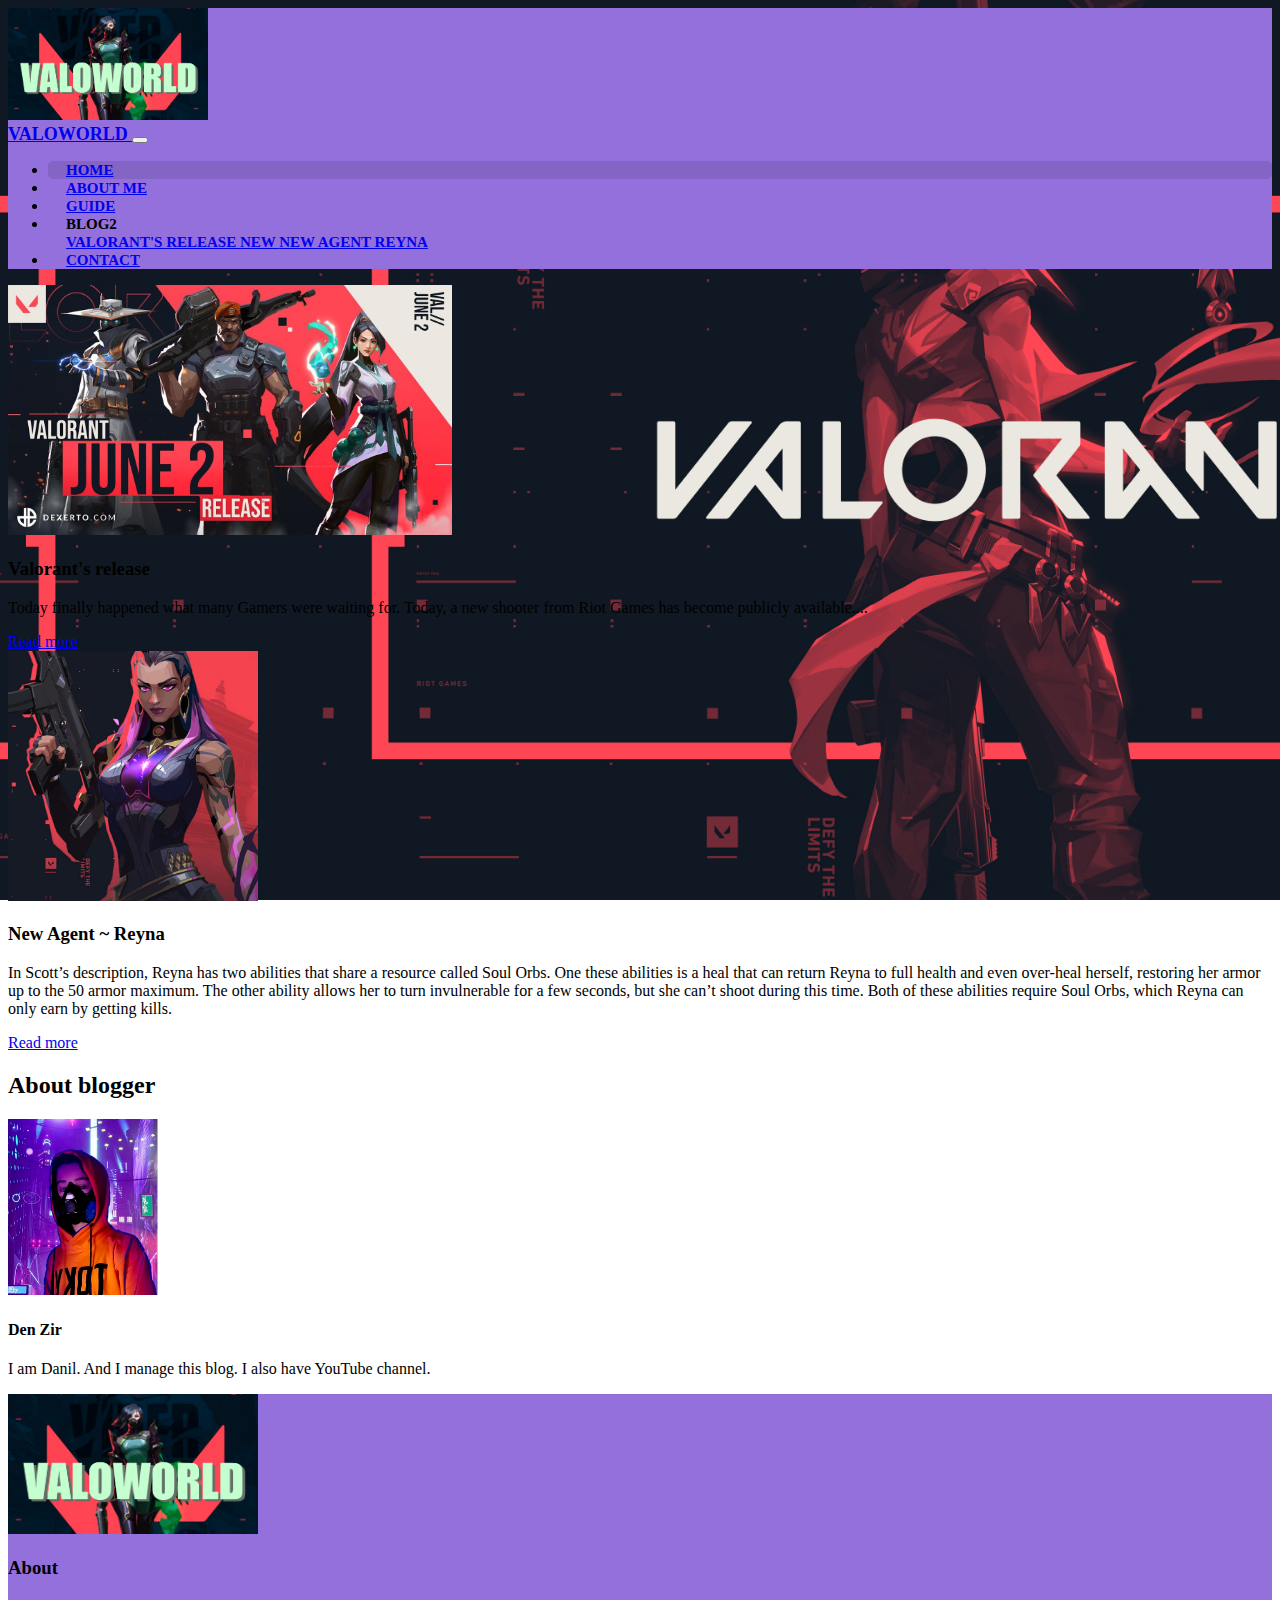
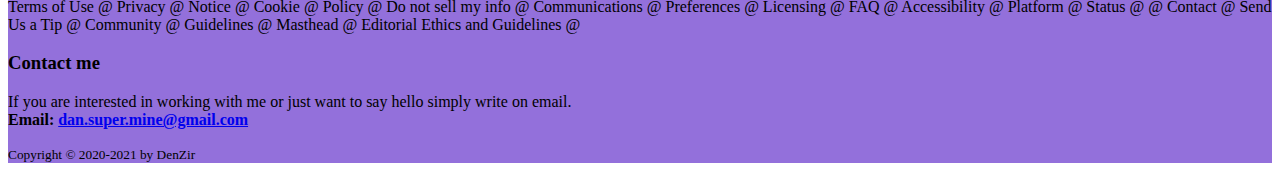
==== index.html @ 90e532aa "start" ====
<!DOCTYPE html>
<html lang="en">
<head>
  <meta charset="UTF-8">
  <link rel="stylesheet" type="text/css" href="css/style.css">
  <!-- Favicon -->
  <link rel="stylesheet" href="https://use.fontawesome.com/releases/v5.6.3/css/all.css" integrity="sha384-UHRtZLI+pbxtHCWp1t77Bi1L4ZtiqrqD80Kn4Z8NTSRyMA2Fd33n5dQ8lWUE00s/" crossorigin="anonymous">
  <link rel="icon" href="img/favicon.ico" type="image/x-icon">
  <link rel="stylesheet" href="https://stackpath.bootstrapcdn.com/bootstrap/4.5.0/css/bootstrap.min.css" integrity="sha384-9aIt2nRpC12Uk9gS9baDl411NQApFmC26EwAOH8WgZl5MYYxFfc+NcPb1dKGj7Sk" crossorigin="anonymous">

  <title>VALOWORLD</title>
</head>
<body>
 <header>
   <div class="shadow-sm rounded">
         <img class="d-block mx-auto" src="img/logo.png" width="200" draggable="false" alt="Logo">
       </div>
       <!-- Navbar -->
          <nav class="navbar navbar-expand-lg navbar-dark">
            <div class="container">
              <a class="navbar-brand mr-5" href="#">
                <i class="fas fa-gamepad"></i>
                VALOWORLD
              <i class="fas fa-gamepad"></i></a>
              <button class="navbar-toggler" type="button" data-toggle="collapse" data-target="#navbarSupportedContent" aria-controls="navbarSupportedContent" ariaexpanded="false" aria-label="Toggle navigation">
                <span class="navbar-toggler-icon"></span>
              </button>

            </div>
            <!-- menu -->
       <div class="collapse navbar-collapse" id="navbarSupportedContent">
         <ul class="navbar-nav mr-auto">
           <li class="nav-item active">
             <a class="nav-link" href="index.html">
               <i class="fab fa-steam"></i>
               Home</a>
           </li>
           <li class="nav-item">
             <a class="nav-link" href="me.html">
               <i class="far fa-address-card"></i>
               About me</a>
           </li>
           <li class="nav-item">
             <a class="nav-link" href="gd.html">
               <i class="fas fa-sliders-h"></i>
               GUIDE</a>
           </li>
           <!-- dropdown menu -->
           <li class="nav-item dropdown">
             <a class="nav-link dropdown-toggle" data-toggle="dropdown" aria-haspopup="true" aria-expanded="false">
               Blog<span class="badge badge-danger ml-2">2</span>
             </a>
             <div class="dropdown-menu" id="custom-dropdown-menu">
               <a class="dropdown-item" href="val.html">
                 Valorant's release
                 <span class="badge badge-secondary badge-info ml-2">
                   New
                 </span>
               </a>
               <a class="dropdown-item" href="val2.html">New Agent Reyna</a>
             </div>
           </li>
           <li class="nav-item">
             <a class="nav-link" href="contact.html">
               <i class="fas fa-phone"></i>
               Contact</a>
           </li>
         </ul>
       </div>
       <!-- /menu -->
          </nav>
 </header>

 <main class="pt-3">

   <div class="container">
         <div class="row">

              <div class="col-md-9">
                  <!-- Spider-Man -->
                  <div class="card flex-md-row mb-4 border-light shadow-sm h-md-250">
                    <img class="card-img-left flex-auto d-none d-md-block" height="250" src="img/val.jpg" alt="Card imagecap">
                    <div class="card-body d-flex flex-column align-items-start">
                      <h3 class="card-title mb-0">
                      Valorant's release
                      </h3>
                      <p class="card-text mb-auto">
                        Today finally happened what many Gamers were waiting for.
                        Today, a new shooter from Riot Games has become publicly available....
                      </p>
                      <a href="val.html" class="btn btn-warning">Read more</a>
                    </div>
                  </div>
                <div class="col-md-9">
                    <!-- Spider-Man -->
                    <div class="card flex-md-row mb-4 border-light shadow-sm h-md-250">
                      <img class="card-img-left flex-auto d-none d-md-block" height="250" src="img/r.jpg" alt="reyna">
                      <div class="card-body d-flex flex-column align-items-start">
                        <h3 class="card-title mb-0">
                        New Agent ~  Reyna
                        </h3>
                        <p class="card-text mb-auto">
                        In Scott’s description, Reyna has two abilities that share a resource called Soul Orbs.
                        One these abilities is a heal that can return Reyna to full health and even over-heal herself, restoring her armor up to the 50 armor maximum.
                        The other ability allows her to turn invulnerable for a few seconds, but she can’t shoot during this time.
                        Both of these abilities require Soul Orbs, which Reyna can only earn by getting kills.
                        </p>
                        <a href="val2.html" class="btn btn-warning">Read more</a>
                      </div>
                    </div>
                </div>




                </div>
                <!-- ASIDE -->
                  <div class="col-md-3 mx-auto mb-3 text-center card flex-md-row mb-4 border-light shadow-sm h-md-250">
                    <div class="blog-sidebar p-2 shadow-sm rounded border-light shadow-sm ">
                      <!-- About -->
                      <h2>About blogger</h2>
                      <img src="img/a.png" class="img-fluid rounded-circle" width="150" alt="Rob Smith">
                      <h4>Den Zir</h4>
                      <p>
                        I am Danil. And I manage this blog. I also have YouTube channel.
                      </p>

                    </div>
            </div>
      </div>


 </main>
<div class=" border-light shadow-sm p-2">
  <footer class="border-top">
    <!-- Logo - About - Contact -->
    <div class="row py-3 text-light">

      <!-- Logo -->
      <div class="col-md-4">
        <img src="img/logo.png" alt="Logo" width="250" class="img-fluid">
      </div>

      <!-- About -->
      <div class="col-md-4">
        <h3>About</h3>
        <p>
          Terms of Use @ Privacy @ Notice @ Cookie @ Policy @ Do not sell my info @ Communications @ Preferences @ Licensing @ FAQ @ Accessibility @ Platform @ Status @
          @ Contact @ Send Us a Tip @ Community @ Guidelines @ Masthead @ Editorial Ethics and Guidelines @
        </p>
      </div>

        <!-- Contact me -->
        <div class="col-md-4">
          <h3>Contact me</h3>
          <p>
            If you are interested in working with
            me or just want to say hello simply
            write on email.
            <br>
            <strong>Email: <a href="#" class="text-white">dan.super.mine@gmail.com</a></strong>
          </p>
        </div>

    </div>

    <!-- Copyright -->
    <!-- Copyright -->
    <div class="row py-3 d-flex justify-content-center border-top">
      <small class="d-block text-light">
        Copyright &copy; 2020-2021 by DenZir
      </small>
    </div>
 </div>
 <script src="https://code.jquery.com/jquery-3.3.1.slim.min.js" integrity="sha384-q8i/X+965DzO0rT7abK41JStQIAqVgRVzpbzo5smXKp4YfRvH+8abtTE1Pi6jizo" crossorigin="anonymous"></script>
 <script src="https://cdnjs.cloudflare.com/ajax/libs/popper.js/1.14.6/umd/popper.min.js" integrity="sha384-wHAiFfRlMFy6i5SRaxvfOCifBUQy1xHdJ/yoi7FRNXMRBu5WHdZYu1hA6ZOblgut" crossorigin="anonymous"></script>
 <script src="https://stackpath.bootstrapcdn.com/bootstrap/4.2.1/js/bootstrap.min.js" integrity="sha384-B0UglyR+jN6CkvvICOB2joaf5I4l3gm9GU6Hc1og6Ls7i6U/mkkaduKaBhlAXv9k" crossorigin="anonymous"></script>
</body>
</html>
---- css/style.css ----
header , footer{
  background-color: #9370DB;
}
body {
  background-image: url('../img/bg.jpg');
  background-size: cover;
  background-attachment: fixed;
  background-position: 200px 50px;
}
.navbar-brand {
 font-size: 18px;
 font-weight: 600;
}
.nav-link, .dropdown-item {
 font-size: 15px;
 font-weight: 600;
 text-transform: uppercase;
}
nav li {
 padding: 0 18px;
}
nav li.active, nav li.active:before {
 background-color: rgba(0, 0, 0, 0.1);
 border-radius: 5px;
}
.carousel a:hover {
 background: rgba(255, 255, 255, 0.2);
}
.kl{
  position: relative;
}
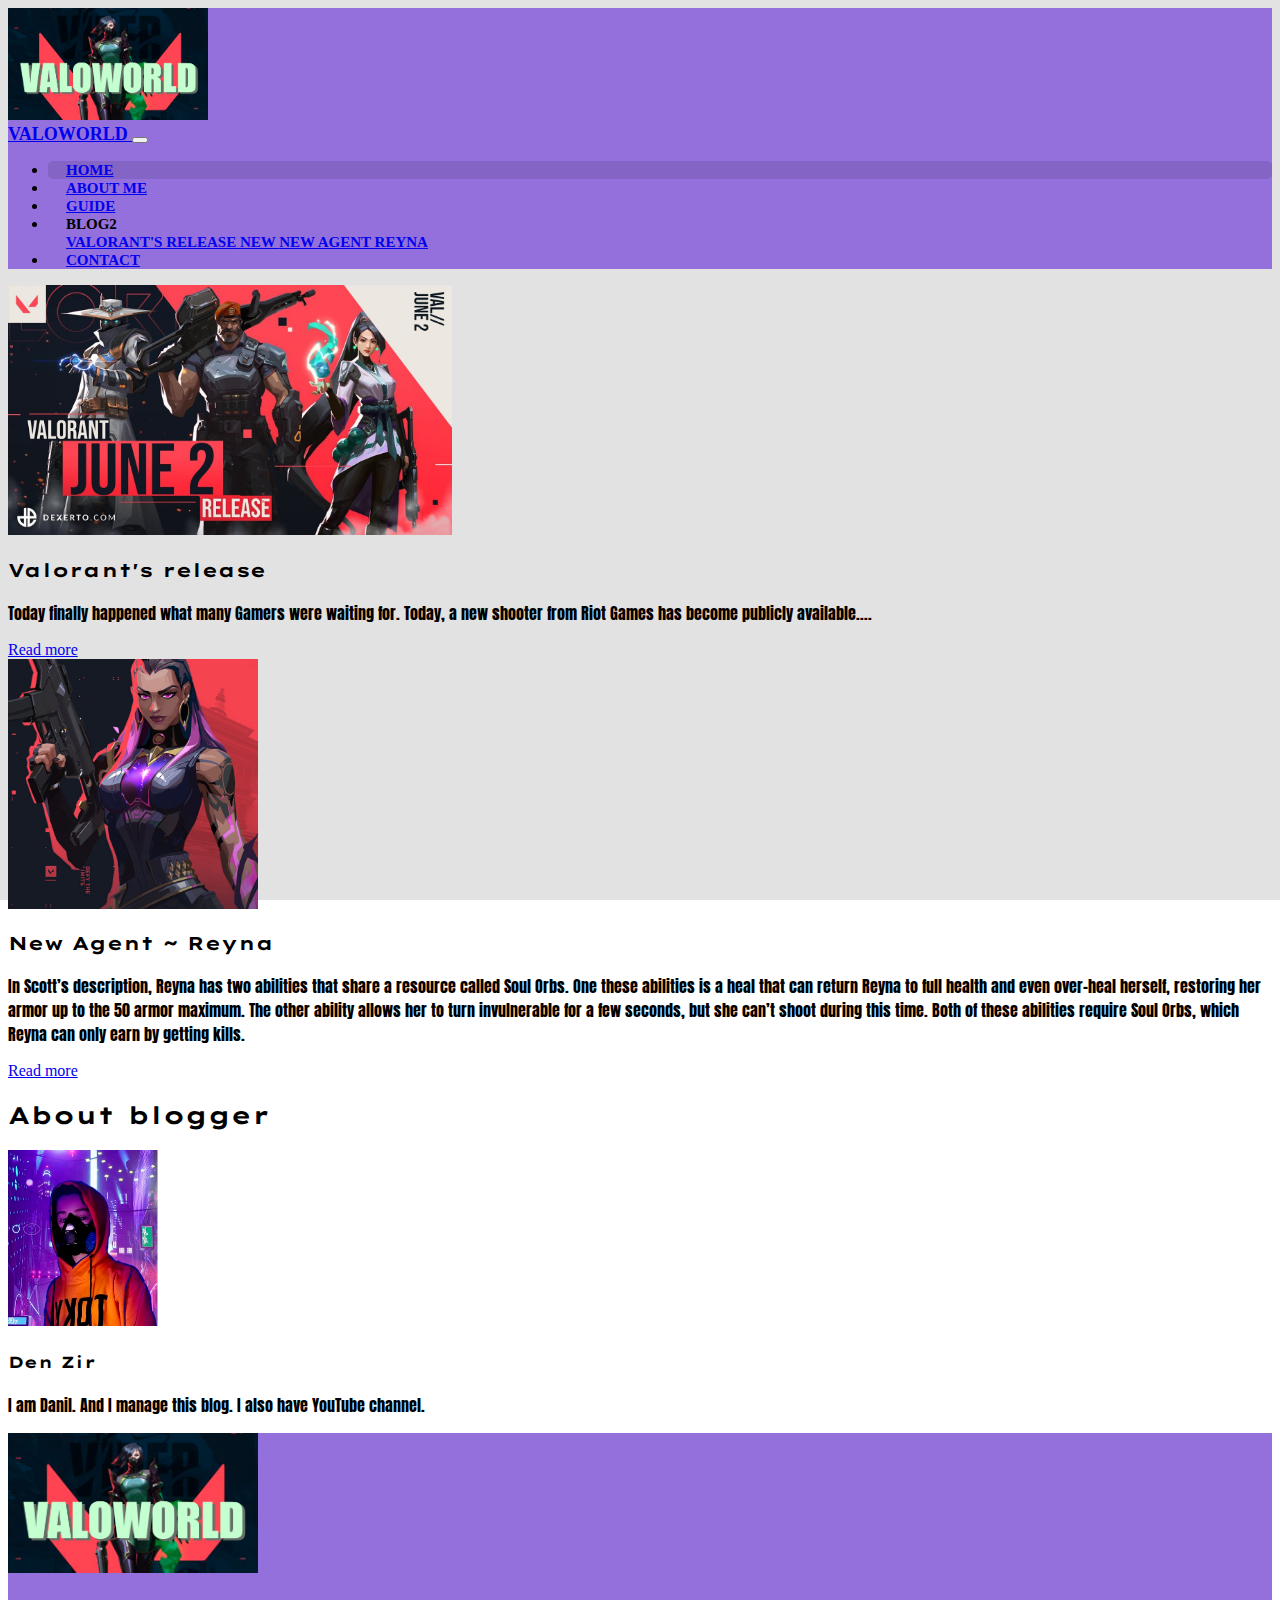
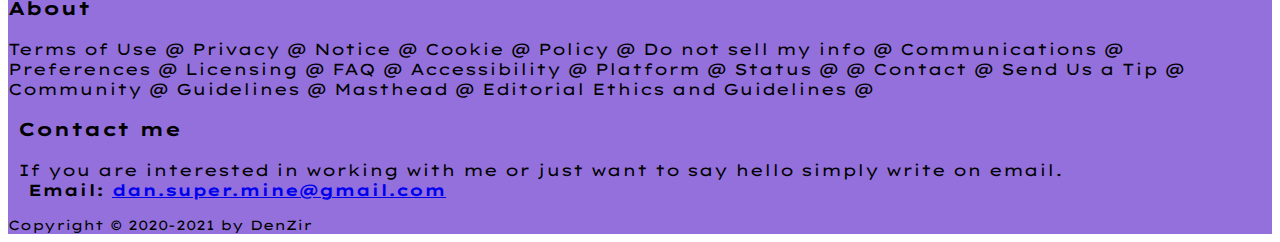
==== commit 2b3d9173: "мелкая доработка и шрифты" ====
--- a/index.html
+++ b/index.html
@@ -78,13 +78,13 @@
 
               <div class="col-md-9">
                   <!-- Spider-Man -->
-                  <div class="card flex-md-row mb-4 border-light shadow-sm h-md-250">
+                  <div class="card flex-md-row mb-4 border-light shadow-sm h-md-250 flex-right">
                     <img class="card-img-left flex-auto d-none d-md-block" height="250" src="img/val.jpg" alt="Card imagecap">
                     <div class="card-body d-flex flex-column align-items-start">
-                      <h3 class="card-title mb-0">
+                      <h3 class="card-title mb-0 lt">
                       Valorant's release
                       </h3>
-                      <p class="card-text mb-auto">
+                      <p class="card-text mb-auto cl a">
                         Today finally happened what many Gamers were waiting for.
                         Today, a new shooter from Riot Games has become publicly available....
                       </p>
@@ -96,10 +96,10 @@
                     <div class="card flex-md-row mb-4 border-light shadow-sm h-md-250">
                       <img class="card-img-left flex-auto d-none d-md-block" height="250" src="img/r.jpg" alt="reyna">
                       <div class="card-body d-flex flex-column align-items-start">
-                        <h3 class="card-title mb-0">
+                        <h3 class="card-title mb-0 lt">
                         New Agent ~  Reyna
                         </h3>
-                        <p class="card-text mb-auto">
+                        <p class="card-text mb-auto a">
                         In Scott’s description, Reyna has two abilities that share a resource called Soul Orbs.
                         One these abilities is a heal that can return Reyna to full health and even over-heal herself, restoring her armor up to the 50 armor maximum.
                         The other ability allows her to turn invulnerable for a few seconds, but she can’t shoot during this time.
@@ -117,11 +117,10 @@
                 <!-- ASIDE -->
                   <div class="col-md-3 mx-auto mb-3 text-center card flex-md-row mb-4 border-light shadow-sm h-md-250">
                     <div class="blog-sidebar p-2 shadow-sm rounded border-light shadow-sm ">
-                      <!-- About -->
-                      <h2>About blogger</h2>
+                      <h2 class="lt">About blogger</h2>
                       <img src="img/a.png" class="img-fluid rounded-circle" width="150" alt="Rob Smith">
-                      <h4>Den Zir</h4>
-                      <p>
+                      <h4 class="lt">Den Zir</h4>
+                      <p class="a">
                         I am Danil. And I manage this blog. I also have YouTube channel.
                       </p>
 
@@ -131,47 +130,47 @@
 
 
  </main>
-<div class=" border-light shadow-sm p-2">
-  <footer class="border-top">
-    <!-- Logo - About - Contact -->
-    <div class="row py-3 text-light">
+ <div class=" border-light shadow-sm p-2">
+   <footer class="border-top">
+     <!-- Logo - About - Contact -->
+     <div class="row py-3 text-light">
 
-      <!-- Logo -->
-      <div class="col-md-4">
-        <img src="img/logo.png" alt="Logo" width="250" class="img-fluid">
-      </div>
+       <!-- Logo -->
+       <div class="col-md-4">
+         <img src="img/logo.png" alt="Logo" width="250" class="img-fluid">
+       </div>
 
-      <!-- About -->
-      <div class="col-md-4">
-        <h3>About</h3>
-        <p>
-          Terms of Use @ Privacy @ Notice @ Cookie @ Policy @ Do not sell my info @ Communications @ Preferences @ Licensing @ FAQ @ Accessibility @ Platform @ Status @
-          @ Contact @ Send Us a Tip @ Community @ Guidelines @ Masthead @ Editorial Ethics and Guidelines @
-        </p>
-      </div>
+       <!-- About -->
+       <div class="col-md-4">
+         <h3 class="lt">About</h3>
+         <p class="lt">
+           Terms of Use @ Privacy @ Notice @ Cookie @ Policy @ Do not sell my info @ Communications @ Preferences @ Licensing @ FAQ @ Accessibility @ Platform @ Status @
+           @ Contact @ Send Us a Tip @ Community @ Guidelines @ Masthead @ Editorial Ethics and Guidelines @
+         </p>
+       </div>
 
-        <!-- Contact me -->
-        <div class="col-md-4">
-          <h3>Contact me</h3>
-          <p>
-            If you are interested in working with
-            me or just want to say hello simply
-            write on email.
-            <br>
-            <strong>Email: <a href="#" class="text-white">dan.super.mine@gmail.com</a></strong>
-          </p>
-        </div>
+         <!-- Contact me -->
+         <div class="col-md-4">
+           <h3 class="p lt">Contact me</h3>
+           <p class="p lt">
+             If you are interested in working with
+             me or just want to say hello simply
+             write on email.
+             <br>
+             <strong class="p lt">Email: <a href="#" class="text-white">dan.super.mine@gmail.com</a></strong>
+           </p>
+         </div>
 
-    </div>
+     </div>
 
-    <!-- Copyright -->
-    <!-- Copyright -->
-    <div class="row py-3 d-flex justify-content-center border-top">
-      <small class="d-block text-light">
-        Copyright &copy; 2020-2021 by DenZir
-      </small>
-    </div>
- </div>
+     <!-- Copyright -->
+     <!-- Copyright -->
+     <div class="row py-3 d-flex justify-content-center border-top">
+       <small class="d-block text-light lt">
+         Copyright &copy; 2020-2021 by DenZir
+       </small>
+     </div>
+  </div>
  <script src="https://code.jquery.com/jquery-3.3.1.slim.min.js" integrity="sha384-q8i/X+965DzO0rT7abK41JStQIAqVgRVzpbzo5smXKp4YfRvH+8abtTE1Pi6jizo" crossorigin="anonymous"></script>
  <script src="https://cdnjs.cloudflare.com/ajax/libs/popper.js/1.14.6/umd/popper.min.js" integrity="sha384-wHAiFfRlMFy6i5SRaxvfOCifBUQy1xHdJ/yoi7FRNXMRBu5WHdZYu1hA6ZOblgut" crossorigin="anonymous"></script>
  <script src="https://stackpath.bootstrapcdn.com/bootstrap/4.2.1/js/bootstrap.min.js" integrity="sha384-B0UglyR+jN6CkvvICOB2joaf5I4l3gm9GU6Hc1og6Ls7i6U/mkkaduKaBhlAXv9k" crossorigin="anonymous"></script>
--- a/css/style.css
+++ b/css/style.css
@@ -1,11 +1,24 @@
+@import url('https://fonts.googleapis.com/css2?family=Anton&family=Lexend+Tera&family=Metal+Mania&family=Oswald:wght@200&family=Staatliches&display=swap');
+.a {
+font-family: 'Anton', sans-serif;
+}
+.lt {
+font-family: 'Lexend Tera', sans-serif;
+}
+.s {
+font-family: 'Staatliches', sans-serif;
+}
 header , footer{
   background-color: #9370DB;
 }
 body {
-  background-image: url('../img/bg.jpg');
+  background-image: url('../img/bg.png');
   background-size: cover;
   background-attachment: fixed;
   background-position: 200px 50px;
+}
+.p{
+  padding: 0 10px
 }
 .navbar-brand {
  font-size: 18px;
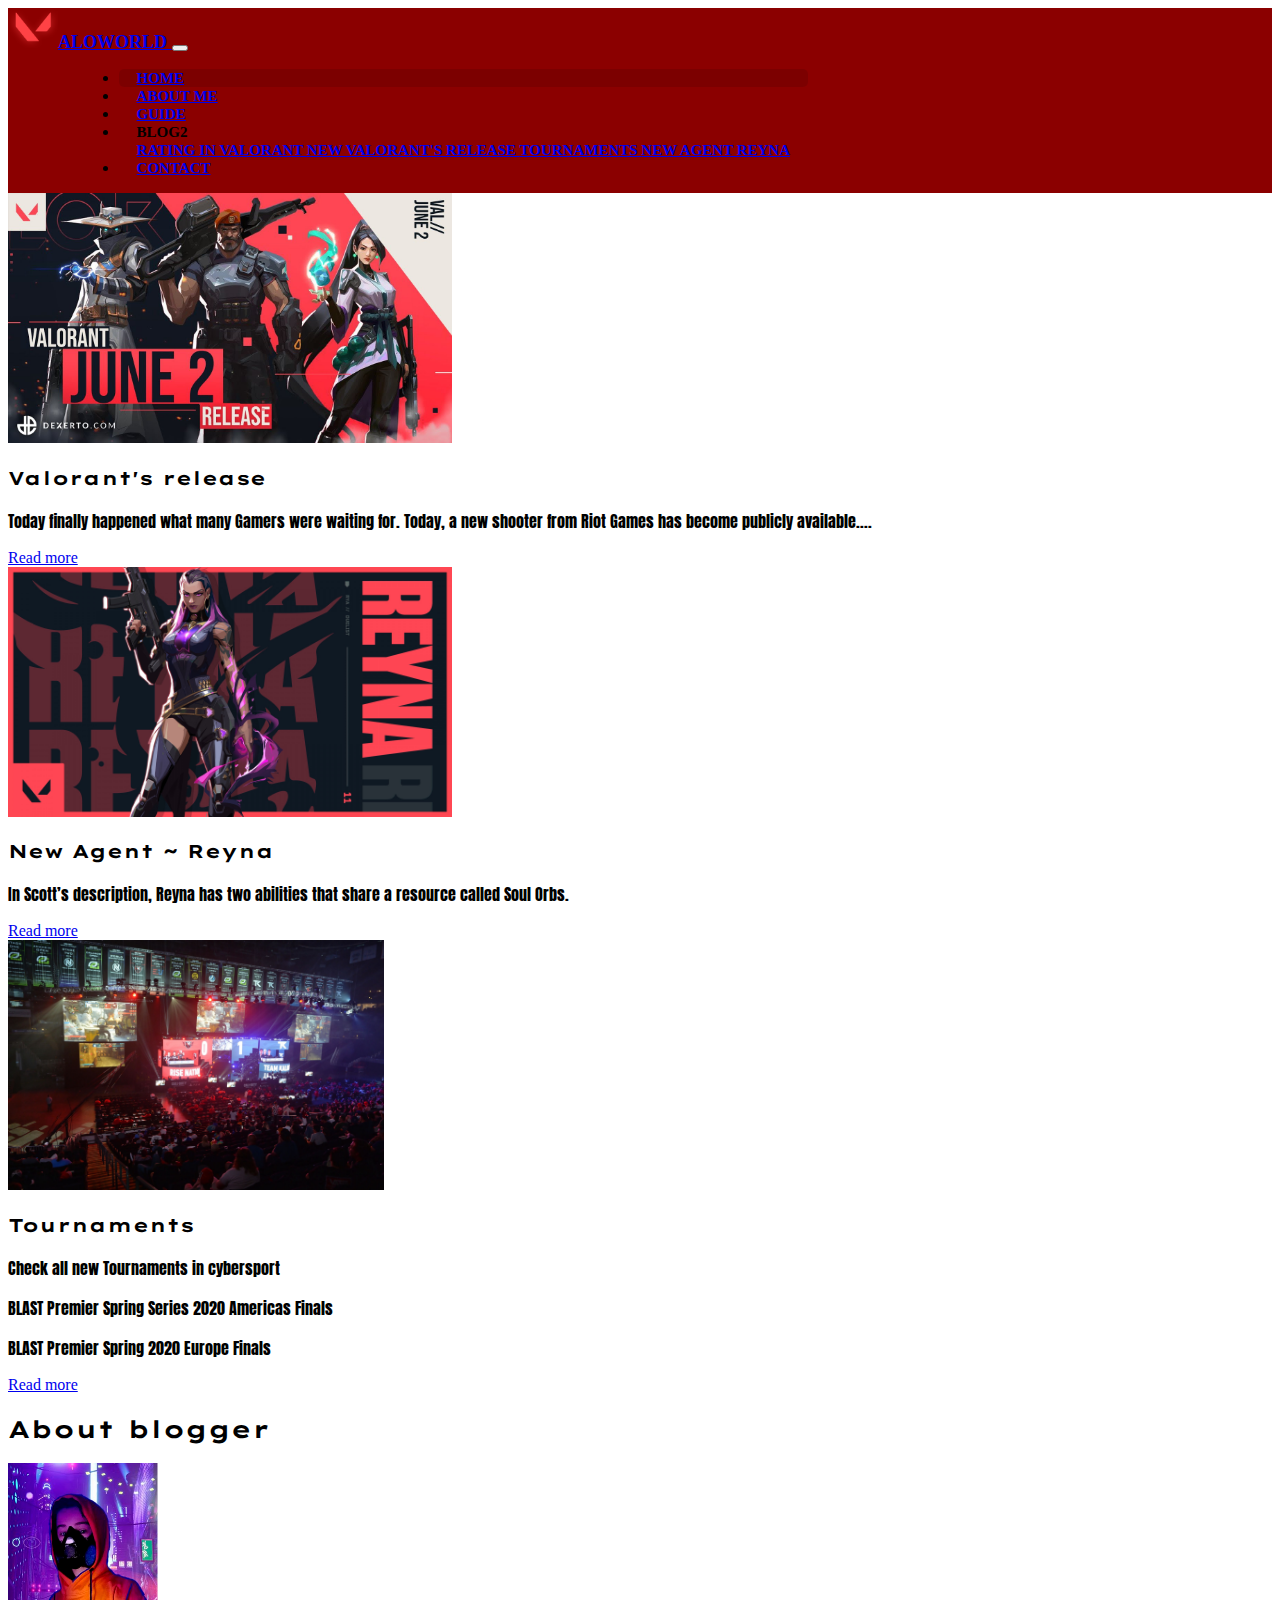
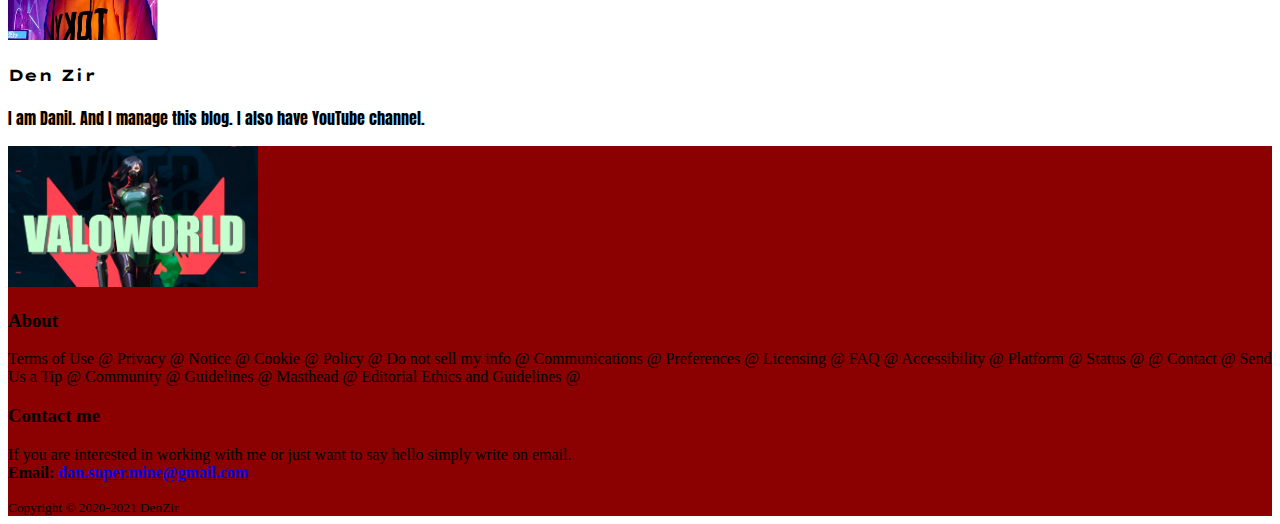
==== commit 02fb4cad: "absolutely final update" ====
--- a/index.html
+++ b/index.html
@@ -9,18 +9,75 @@
   <link rel="stylesheet" href="https://stackpath.bootstrapcdn.com/bootstrap/4.5.0/css/bootstrap.min.css" integrity="sha384-9aIt2nRpC12Uk9gS9baDl411NQApFmC26EwAOH8WgZl5MYYxFfc+NcPb1dKGj7Sk" crossorigin="anonymous">
 
   <title>VALOWORLD</title>
+  <style>
+  .lake {
+  text-align: center;
+  display: inline-block;
+  overflow: hidden;
+  position: relative;
+  text-decoration: none;
+  }
+  .lake:before {
+  display: block;
+  background-color: rgb(0, 0, 0);
+  content: "";
+  height: 100%;
+  opacity: 0;
+  position: absolute;
+  width: 100%;
+  z-index: 2;
+  }
+
+  .lake:after {
+  font-family: 'Lucida Console';
+  color: white;
+  content: attr(alt);
+  display: block;
+  font-size: 16px;
+  opacity: 0;
+  padding: 0 3%;
+  position: absolute;
+  text-transform: none;
+  top: 50%;
+  -webkit-transform-origin: 50% 0%;
+  transform-origin: 50% 0%;
+  -webkit-transform: scale(0) translateY(-50%);
+  transform: scale(0) translateY(-50%);
+  width: 94%;
+  z-index: 3;
+  }
+
+  .lake img {
+  border: none;
+  display: block;
+  z-index: 1;
+  }
+
+  .lake:after {
+  -webkit-transition: all 350ms ease-in-out;
+  transition: all 350ms ease-in-out;
+  }
+
+  .lake:hover:before {
+  opacity: 0.6;
+  }
+
+  .lake:hover:after {
+  opacity: 1;
+  -webkit-transform: scale(1) translateY(-50%);
+  transform: scale(1) translateY(-50%);
+  }
+
+  </style>
 </head>
 <body>
- <header>
-   <div class="shadow-sm rounded">
-         <img class="d-block mx-auto" src="img/logo.png" width="200" draggable="false" alt="Logo">
-       </div>
+ <header class="text-center">
        <!-- Navbar -->
           <nav class="navbar navbar-expand-lg navbar-dark">
             <div class="container">
-              <a class="navbar-brand mr-5" href="#">
+              <a class="navbar-brand mr-5 mx-auto" href="#">
                 <i class="fas fa-gamepad"></i>
-                VALOWORLD
+                <img src="img/vl.png" class="img-fluid rounded-circle" width="50" alt="logo">ALOWORLD
               <i class="fas fa-gamepad"></i></a>
               <button class="navbar-toggler" type="button" data-toggle="collapse" data-target="#navbarSupportedContent" aria-controls="navbarSupportedContent" ariaexpanded="false" aria-label="Toggle navigation">
                 <span class="navbar-toggler-icon"></span>
@@ -28,13 +85,14 @@
 
             </div>
             <!-- menu -->
-       <div class="collapse navbar-collapse" id="navbarSupportedContent">
-         <ul class="navbar-nav mr-auto">
-           <li class="nav-item active">
-             <a class="nav-link" href="index.html">
+       <div class="collapse navbar-collapse"  id="navbarSupportedContent">
+         <ul class="navbar-nav mx-auto mr-auto float-left">
+           <li class="nav-item active mx-auto">
+             <a class="nav-link " href="index.html">
                <i class="fab fa-steam"></i>
                Home</a>
            </li>
+
            <li class="nav-item">
              <a class="nav-link" href="me.html">
                <i class="far fa-address-card"></i>
@@ -48,16 +106,21 @@
            <!-- dropdown menu -->
            <li class="nav-item dropdown">
              <a class="nav-link dropdown-toggle" data-toggle="dropdown" aria-haspopup="true" aria-expanded="false">
-               Blog<span class="badge badge-danger ml-2">2</span>
+               <i class="fas fa-blog"></i>Blog<span class="badge badge-danger ml-2">2</span>
              </a>
-             <div class="dropdown-menu" id="custom-dropdown-menu">
-               <a class="dropdown-item" href="val.html">
-                 Valorant's release
+             <div class="dropdown-menu bg" id="custom-dropdown-menu">
+               <a class="dropdown-item bg" href="vn.html">
+                 Rating in Valorant
                  <span class="badge badge-secondary badge-info ml-2">
                    New
                  </span>
+               <a class="dropdown-item bg" href="val.html">
+                 Valorant's release
                </a>
-               <a class="dropdown-item" href="val2.html">New Agent Reyna</a>
+               <a class="dropdown-item bg" href="tr.html">
+                 Tournaments
+               </a>
+               <a class="dropdown-item bg" href="val2.html">New Agent Reyna</a>
              </div>
            </li>
            <li class="nav-item">
@@ -71,15 +134,16 @@
           </nav>
  </header>
 
- <main class="pt-3">
-
-   <div class="container">
+ <main class="pt-3 mx-auto d-block text-center">
+
+   <div class="container mx-auto d-block">
          <div class="row">
 
               <div class="col-md-9">
                   <!-- Spider-Man -->
                   <div class="card flex-md-row mb-4 border-light shadow-sm h-md-250 flex-right">
-                    <img class="card-img-left flex-auto d-none d-md-block" height="250" src="img/val.jpg" alt="Card imagecap">
+                    <a class="lake" href="val.html" title="" alt="Valorant's release">
+                    <img class="card-img-left flex-auto d-none d-md-block" height="250" src="img/val.jpg" alt="Card imagecap"></a>
                     <div class="card-body d-flex flex-column align-items-start">
                       <h3 class="card-title mb-0 lt">
                       Valorant's release
@@ -88,39 +152,56 @@
                         Today finally happened what many Gamers were waiting for.
                         Today, a new shooter from Riot Games has become publicly available....
                       </p>
-                      <a href="val.html" class="btn btn-warning">Read more</a>
+                      <a href="val.html" class="btn btn-warning mx-auto d-block">Read more</a>
                     </div>
                   </div>
-                <div class="col-md-9">
+                <div class="col-md-10">
                     <!-- Spider-Man -->
                     <div class="card flex-md-row mb-4 border-light shadow-sm h-md-250">
-                      <img class="card-img-left flex-auto d-none d-md-block" height="250" src="img/r.jpg" alt="reyna">
+                      <a class="lake" href="val2.html" title="" alt="New Agent Reyna">
+                        <img class="card-img-left flex-auto d-none d-md-block" height="250" src="img/r.jpg" alt="reyna"></a>
                       <div class="card-body d-flex flex-column align-items-start">
                         <h3 class="card-title mb-0 lt">
                         New Agent ~  Reyna
                         </h3>
                         <p class="card-text mb-auto a">
                         In Scott’s description, Reyna has two abilities that share a resource called Soul Orbs.
-                        One these abilities is a heal that can return Reyna to full health and even over-heal herself, restoring her armor up to the 50 armor maximum.
-                        The other ability allows her to turn invulnerable for a few seconds, but she can’t shoot during this time.
-                        Both of these abilities require Soul Orbs, which Reyna can only earn by getting kills.
                         </p>
-                        <a href="val2.html" class="btn btn-warning">Read more</a>
+                        <a href="val2.html" class="btn btn-warning mx-auto d-block">Read more</a>
                       </div>
                     </div>
                 </div>
+                <div class="card flex-md-row mb-4 border-light shadow-sm h-md-150 flex-right">
+                    <a class="lake" href="tr.html" title="" alt="Tournaments">
+                      <img class="card-img-left flex-auto d-none d-md-block" height="250" src="img/t.jpg" alt="Card imagecap"></a>
+                  <div class="card-body d-flex flex-column align-items-start">
+                    <h3 class="card-title mb-0 lt">
+                    Tournaments
+                    </h3>
+                    <p class="card-text mb-auto cl a">
+                      Check all new Tournaments in cybersport
+                    </p>
+                    <p class="card-text mb-auto cl a">
+                      BLAST Premier Spring Series 2020 Americas Finals
+                    </p>
+                    <p class="card-text mb-auto cl a">
+                      BLAST Premier Spring 2020 Europe Finals
+                    </p>
+                    <a href="tr.html" class="btn btn-warning mx-auto d-block">Read more</a>
+                  </div>
+                </div>
 
 
 
 
                 </div>
                 <!-- ASIDE -->
-                  <div class="col-md-3 mx-auto mb-3 text-center card flex-md-row mb-4 border-light shadow-sm h-md-250">
+                  <div class="col-md-3 mx-auto mb-3 text-center flex-md-row mb-4 border-light shadow-sm h-md-250">
                     <div class="blog-sidebar p-2 shadow-sm rounded border-light shadow-sm ">
-                      <h2 class="lt">About blogger</h2>
+                      <h2 class="lt text-white">About blogger</h2>
                       <img src="img/a.png" class="img-fluid rounded-circle" width="150" alt="Rob Smith">
-                      <h4 class="lt">Den Zir</h4>
-                      <p class="a">
+                      <h4 class="lt text-white">Den Zir</h4>
+                      <p class="a text-white">
                         I am Danil. And I manage this blog. I also have YouTube channel.
                       </p>
 
@@ -130,47 +211,55 @@
 
 
  </main>
- <div class=" border-light shadow-sm p-2">
-   <footer class="border-top">
-     <!-- Logo - About - Contact -->
-     <div class="row py-3 text-light">
-
-       <!-- Logo -->
-       <div class="col-md-4">
-         <img src="img/logo.png" alt="Logo" width="250" class="img-fluid">
-       </div>
-
-       <!-- About -->
-       <div class="col-md-4">
-         <h3 class="lt">About</h3>
-         <p class="lt">
-           Terms of Use @ Privacy @ Notice @ Cookie @ Policy @ Do not sell my info @ Communications @ Preferences @ Licensing @ FAQ @ Accessibility @ Platform @ Status @
-           @ Contact @ Send Us a Tip @ Community @ Guidelines @ Masthead @ Editorial Ethics and Guidelines @
-         </p>
-       </div>
-
-         <!-- Contact me -->
-         <div class="col-md-4">
-           <h3 class="p lt">Contact me</h3>
-           <p class="p lt">
-             If you are interested in working with
-             me or just want to say hello simply
-             write on email.
-             <br>
-             <strong class="p lt">Email: <a href="#" class="text-white">dan.super.mine@gmail.com</a></strong>
-           </p>
-         </div>
-
-     </div>
-
-     <!-- Copyright -->
-     <!-- Copyright -->
+ <div class=" border-light d-block mx-auto shadow-sm p-2">
+   <!-- FOOTER -->
+  <footer class="border-top">
+    <div class="container">
+      <!-- Logo - About - Contact -->
+      <div class="row py-3 text-light">
+
+        <!-- Logo -->
+        <div class="col-md-4">
+          <img src="img/logo.png" alt="Logo" width="250" class="img-fluid">
+        </div>
+
+        <!-- About -->
+        <div class="col-md-4">
+          <h3>About</h3>
+          <p>
+            Terms of Use @ Privacy @ Notice @ Cookie @ Policy @ Do not sell my info @ Communications @ Preferences @ Licensing @ FAQ @ Accessibility @ Platform @ Status @
+            @ Contact @ Send Us a Tip @ Community @ Guidelines @ Masthead @ Editorial Ethics and Guidelines @
+          </p>
+        </div>
+
+          <!-- Contact me -->
+          <div class="col-md-4">
+            <h3>Contact me</h3>
+            <p>
+              If you are interested in working with
+              me or just want to say hello simply
+              write on email.
+              <br>
+              <strong>Email: <a href="#" class="text-white">dan.super.mine@gmail.com</a></strong>
+            </p>
+          </div>
+
+
+
+      </div>
+
+      <!-- Copyright -->
+      <!-- Copyright -->
      <div class="row py-3 d-flex justify-content-center border-top">
-       <small class="d-block text-light lt">
-         Copyright &copy; 2020-2021 by DenZir
+       <small class="d-block text-light">
+         Copyright &copy; 2020-2021 DenZir
        </small>
      </div>
-  </div>
+
+   </div>
+
+
+ </footer>
  <script src="https://code.jquery.com/jquery-3.3.1.slim.min.js" integrity="sha384-q8i/X+965DzO0rT7abK41JStQIAqVgRVzpbzo5smXKp4YfRvH+8abtTE1Pi6jizo" crossorigin="anonymous"></script>
  <script src="https://cdnjs.cloudflare.com/ajax/libs/popper.js/1.14.6/umd/popper.min.js" integrity="sha384-wHAiFfRlMFy6i5SRaxvfOCifBUQy1xHdJ/yoi7FRNXMRBu5WHdZYu1hA6ZOblgut" crossorigin="anonymous"></script>
  <script src="https://stackpath.bootstrapcdn.com/bootstrap/4.2.1/js/bootstrap.min.js" integrity="sha384-B0UglyR+jN6CkvvICOB2joaf5I4l3gm9GU6Hc1og6Ls7i6U/mkkaduKaBhlAXv9k" crossorigin="anonymous"></script>
--- a/css/style.css
+++ b/css/style.css
@@ -9,10 +9,13 @@
 font-family: 'Staatliches', sans-serif;
 }
 header , footer{
-  background-color: #9370DB;
+  background-color: #8B0000;
+}
+.bg{
+  background-color: #8B0000
 }
 body {
-  background-image: url('../img/bg.png');
+  background-image: url('../img/bg3.png');
   background-size: cover;
   background-attachment: fixed;
   background-position: 200px 50px;
@@ -42,3 +45,39 @@
 .kl{
   position: relative;
 }
+.navbar-collapse{
+  width: 800px;
+  display: flex;
+  justify-content: flex-end;
+}
+/* .nav-link{
+  width: auto;
+} */
+.na{
+  width: 120px;
+  display: flex;
+  justify-content: space-between;
+}
+.v{
+  width: 148px;
+}
+.q{
+  display: flex;
+  justify-content: flex-end;
+}
+.r{
+  background-color: #FF4654;
+}
+.t{
+  justify-content: center;
+  display: flex;
+}
+.b{
+  background-image: url('../img/404.gif');
+  background-size: cover;
+  background-attachment: fixed;
+  background-position: 5px -200px;
+}
+.y{
+  text-decoration-color: red
+}
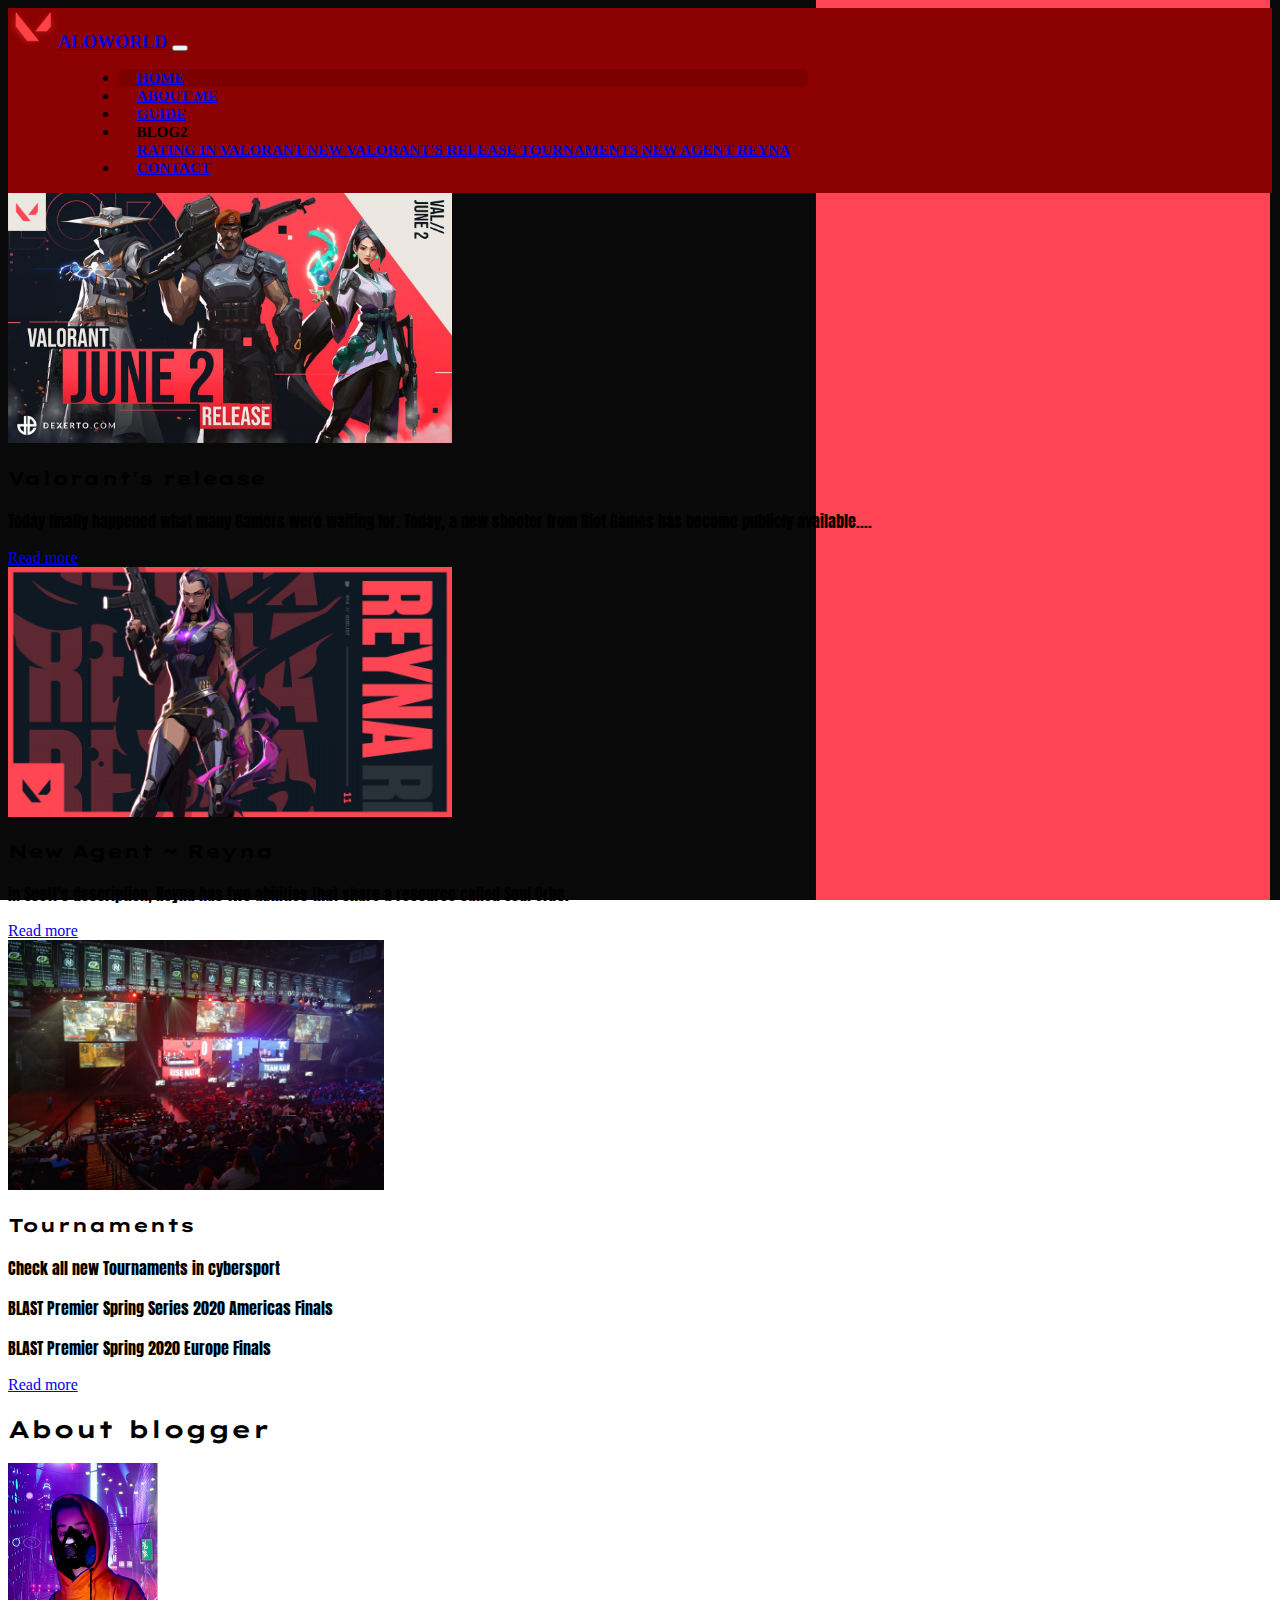
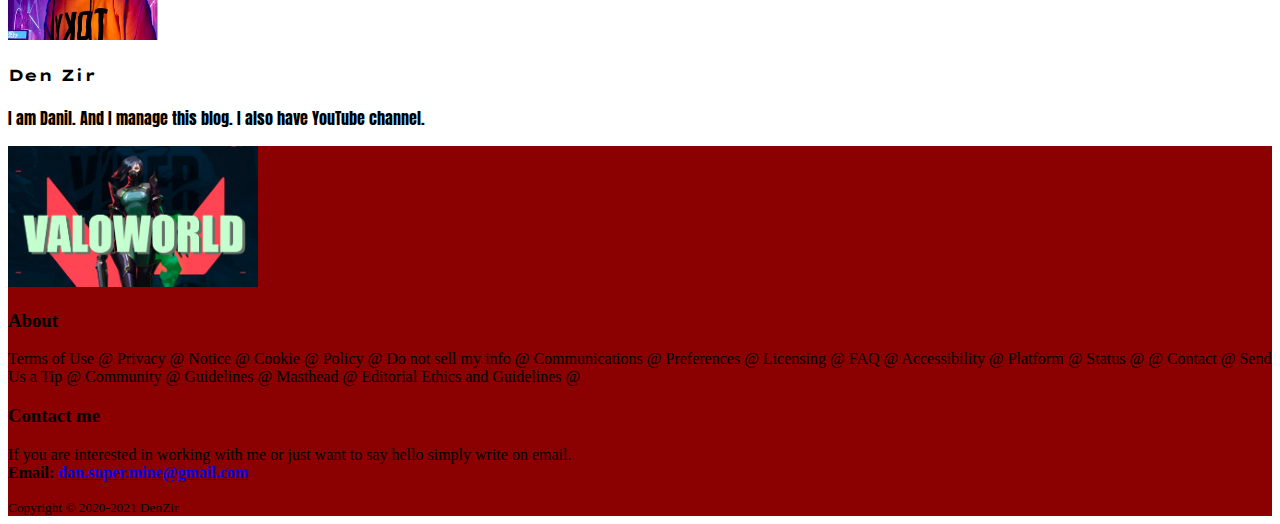
==== commit 6c4929b9: "роп" ====
--- a/index.html
+++ b/index.html
@@ -69,6 +69,7 @@
   }
 
   </style>
+<meta name="google-site-verification" content="jEdz5oQnScXuR1orZIvhlJrRZGz8mICodi6VZDT9RxE" />
 </head>
 <body>
  <header class="text-center">
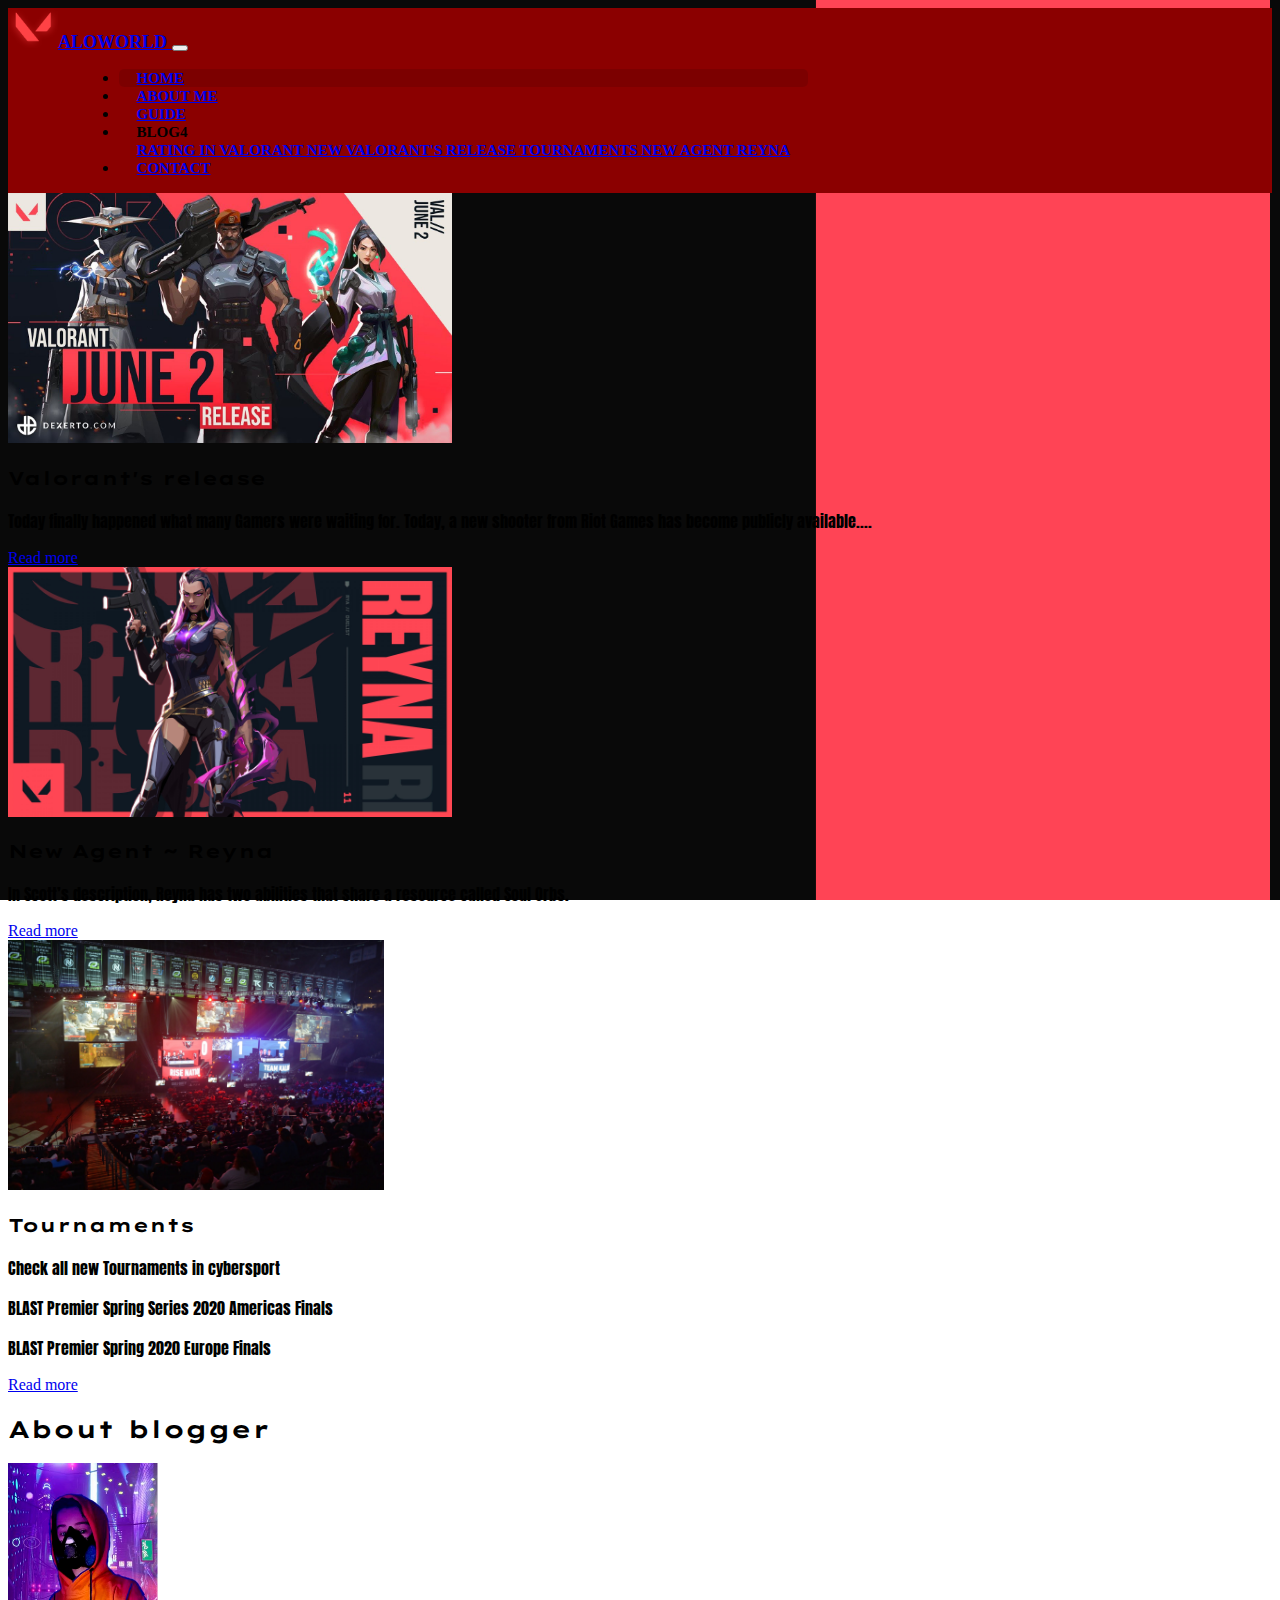
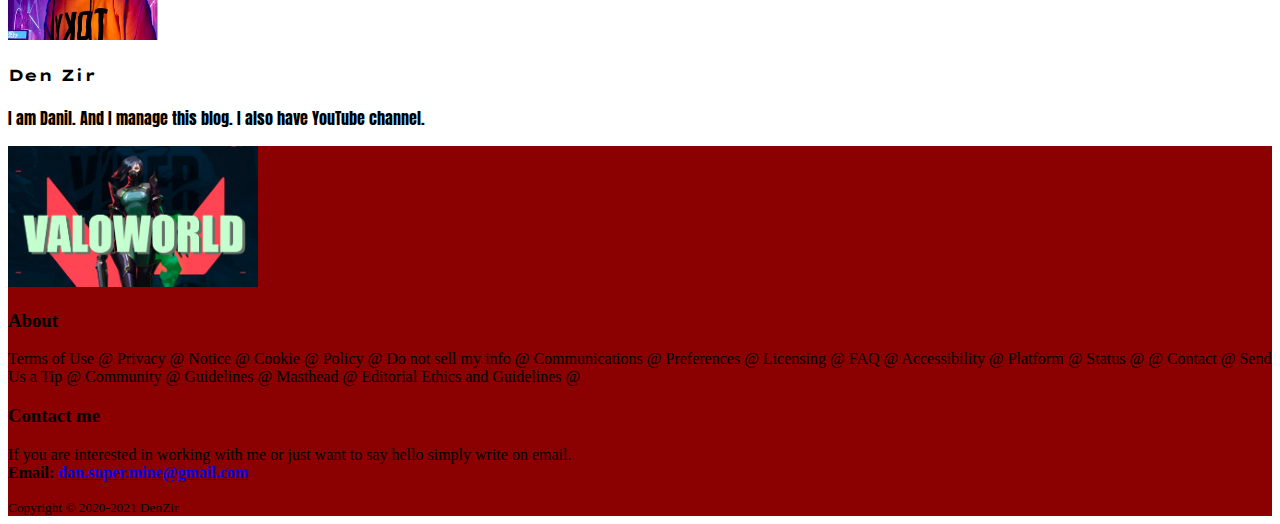
==== commit f569007a: "funal" ====
--- a/index.html
+++ b/index.html
@@ -107,7 +107,7 @@
            <!-- dropdown menu -->
            <li class="nav-item dropdown">
              <a class="nav-link dropdown-toggle" data-toggle="dropdown" aria-haspopup="true" aria-expanded="false">
-               <i class="fas fa-blog"></i>Blog<span class="badge badge-danger ml-2">2</span>
+               <i class="fas fa-blog"></i>Blog<span class="badge badge-danger ml-2">4</span>
              </a>
              <div class="dropdown-menu bg" id="custom-dropdown-menu">
                <a class="dropdown-item bg" href="vn.html">
